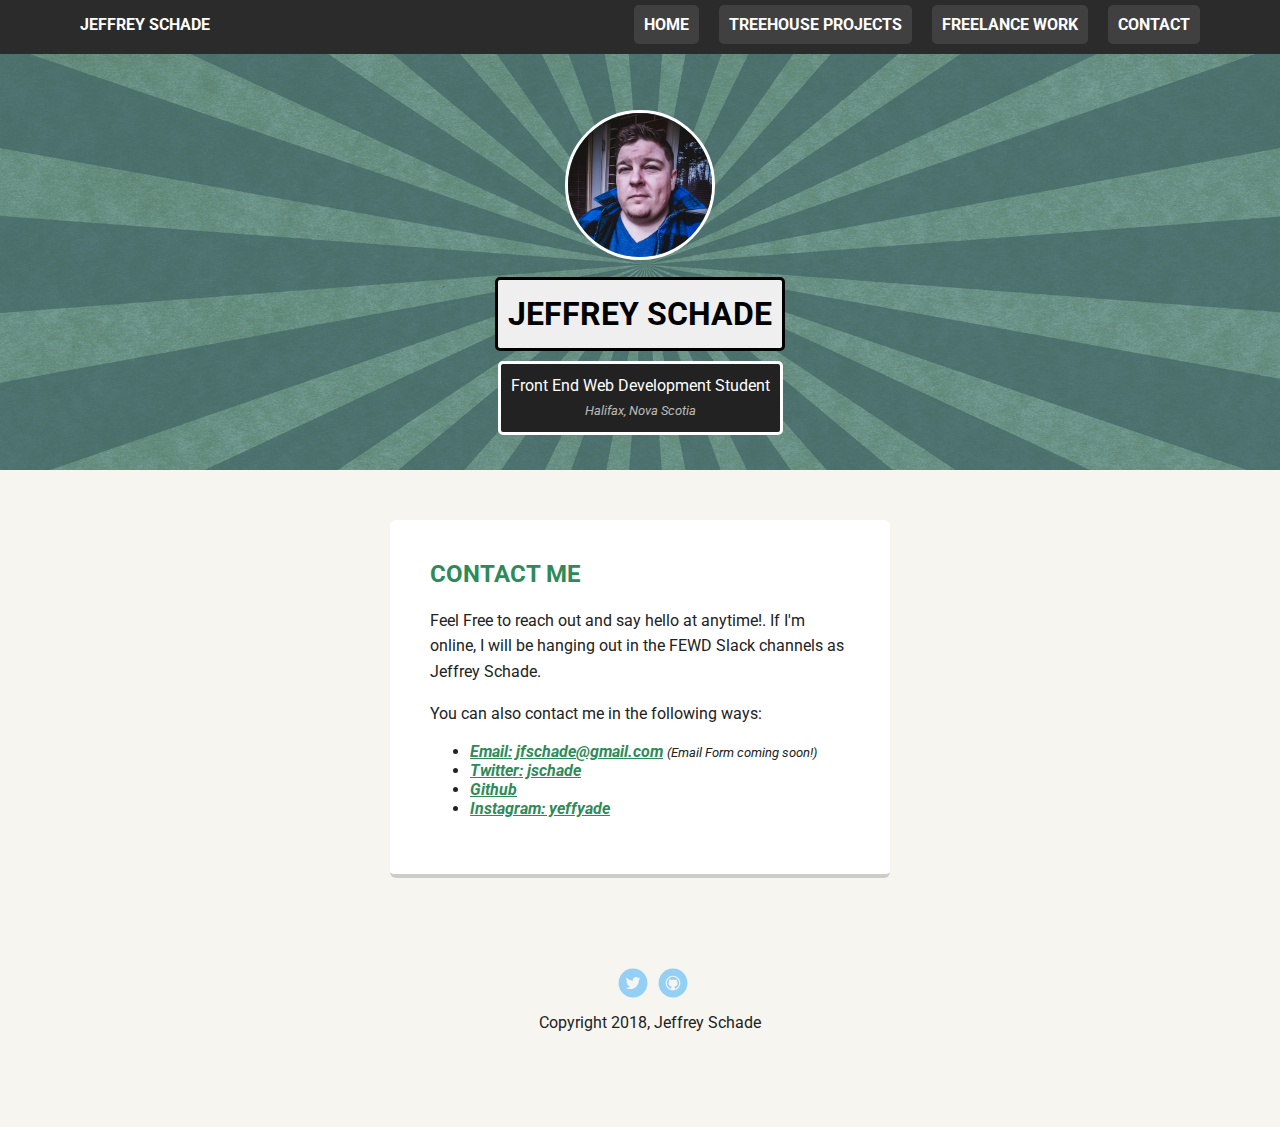
==== portfolio_update_v1/contact.html @ 706ff239 "Almost Done!" ====
<!DOCTYPE html>
<html lang="en">
<head>
  <meta charset="utf-8">
  <title>Jeffrey Schade's Profile</title>
  <meta name="viewport" content="width=device-width, initial-scale=1.0">
  <link rel="stylesheet" href="styles.css">
  <link href="https://fonts.googleapis.com/css?family=Muli%7CRoboto:400,300,500,700,900" rel="stylesheet">
  <link href="https://fonts.googleapis.com/css?family=Anton" rel="stylesheet"></head>
  <body>

    <div class="main-nav">
        <ul class="nav">
          <li class="name">Jeffrey Schade</li>
          <li><a href="index.html">Home</a></li>
          <li><a href="index.html#treehouseprojects">Treehouse Projects</a></li>
          <li><a href="freelance.html">Freelance Work</a></li>
          <li><a href="#">Contact</a></li>
        </ul>
    </div>

    <header>
      <img src="images/jeffrey.png" alt="Picture of Jeffrey Schade" class="profile-image">
      <h1 class="tag name">Jeffrey Schade</h1>
      <p class="tag location">Front End Web Development Student<br>
      <span class="headerCity"><em>Halifax, Nova Scotia</em></span>
      </p>
    </header>

    <main class="flex">
      <div class="card">
        <h2>Contact Me</h2>
        <p>Feel Free to reach out and say hello at anytime!. If I'm online, I will be hanging out in the FEWD Slack channels as Jeffrey Schade.</p>
        <p>You can also contact me in the following ways:</p>
        <ul>
          <li><a href="mailto:jfschade@gmail.com?Subject=Hey%20Jeffrey!">Email: jfschade@gmail.com</a> <small><em>(Email Form coming soon!)</em></small></li>
          <li><a href="http://www.twitter.com/jschade" target="_blank">Twitter: jschade</a></li>
          <li><a href="https://github.com/jschade" target="_blank">Github</a></li>
          <li><a href="http://www.instagram.com/yeffyade" target="_blank">Instagram: yeffyade</a></li>
    </div> 


    </main>
    <footer>
      <ul>
        <li><a href="https://twitter.com/jschade" class="social twitter" target="_blank">Twitter</a></li>
        <li><a href="https://github.com/jschade" class="social github" target="_blank">Github</a></li>
      </ul>
      <p class="copyright">Copyright 2018, Jeffrey Schade</p>
    </footer>
  </body>
  </html>
---- portfolio_update_v1/styles.css ----
/* Global Layout Set-up */
* { 
  box-sizing: border-box;
}
  
body {
  margin: 0;
  padding: 0;
  text-align: center;
  font-family: 'Roboto', sans-serif;
  color: #222;
  background: #f7f5f0;
}
/* Link Styles */

a {
  text-decoration: none;
  color: #000000;
}
a:hover {
  color: #6633ff;
}

h1 {
  text-transform: uppercase;	
}

h2 {
  color: seagreen;
  font-family: 'Roboto', sans-serif;
  text-transform: uppercase;

}

h3 {
	color: seagreen;
	text-transform: uppercase;
}

/* Section Styles */

.main-nav {
  font-family: 'Roboto', sans-serif;
  width: 100%;
  background: #2b2b2b;
  min-height: 30px;
  padding: 10px;
  position: fixed;
  text-align: center;
  color: white;
  text-transform: uppercase;

}
.nav {
  display: flex;
  justify-content: space-around;
  font-weight: 700;
  list-style-type: none;
  margin: 0 auto;
  padding: 0;
}

.nav .name {
    display: block;
    margin-right: auto;
    color: white;
}
.nav li {
  padding: 5px 10px 10px 10px;
}
.nav a {
  transition: all .5s;
  color: #fff;
  background-color: #404040;
  padding: 10px;
  border-radius: 5px;
}
.nav a:hover {
  color: seagreen;
  text-decoration-color: seagreen;
}

header {
  text-align: center;
  background: url('images/starburstBG.png') no-repeat top center ;
  background-size: cover;
  overflow: hidden;
  padding-top: 60px;

}

.headerCity {
  font-size: small;
  color: #BBB;
}

header {
  line-height: 1.5;
}
header .profile-image {
  margin-top: 50px;
  width: 150px;
  height: 150px;
  border-radius: 50%;
  border: 3px solid white;
  transition: all .5s;
}
header .profile-image:hover {
  transform: scale(1.2) rotate(360deg);
}
.tag {
  background-color: #efefef;
  color: black;
  padding: 10px;
  border-style: solid;
  border-radius: 5px;
  display: table;
  margin: 10px auto;
} 
.location {
  background-color: #222;
  color: #ffffff;
}
.card {
  margin: 30px;
  padding: 20px 40px 40px;
  max-width: 500px;
  text-align: left;
  background: #fff;
  border-bottom: 4px solid #ccc;
  border-radius: 6px;
  transition: all .5s;
}

.card a{
	color: seagreen;
	font-weight: bold;
	font-style: italic;
	text-decoration: underline;
}

.card a:hover{
	color: black;
}


.card:hover {
  border-color: seagreen;
}

.myprojects a{
	color: seagreen;
	font-weight: bold;
	text-decoration: underline;
}

.myprojects a:hover{
	color: black;
}

.graphicDesign {
	display: block;
	margin-left: auto;
	margin-right: auto;
	width: 40%;
}

.graphicDesign img {
	width: 100%;
	border-radius: 10px;
}

hr {
    border: 0;
    border-bottom: 1px dashed #ccc;
    background: #999;
}

ul.skills {
  padding: 0;
  text-align: center;
}

.skills li {
  border-radius: 6px;
  display: inline-block;
  background: #ff9904;
  color: white;
  padding: 5px 10px;
  margin: 2px;
}

.skills li:nth-child(odd) {
  background: #0399ff;
}

footer {
  width: 80%;
  min-height: 30px;
  padding: 20px 0 40px 20px;
}

footer .copyright {
  top: -8px;
  font-size: .75em;
}

footer ul {
  list-style-type: none;
  margin: 0;
  padding: 0;
}

footer ul li {
  display: inline-block;
}

a.social {
  display: inline-block;
  text-indent: -9999px;
  margin-left: 5px;
  width: 30px;
  height: 30px;
  background-size: 30px 30px;
  opacity: .4;
  transition: all .5s;
}
a.twitter {
  background-image: url(images/twitter.svg);
}
a.linkedin {
  background-image: url(images/linkedin.svg);
}
a.github {
  background-image: url(images/github.svg);
}
a.social:hover {
  opacity: 1;
}
.clearfix {
  clear: both;
}

/* Styles for larger screens */
@media screen and (min-width: 720px) {
  
  .flex {
      display: -ms-flexbox;      /* TWEENER - IE 10 */
      display: flex; 
      max-width: 1200px;
      -ms-flex-pack: distribute;
      justify-content: space-around;
      margin: 0 auto;
  }

  header {
    min-height: 470px;
  }

  .nav {
    max-width: 1200px;
    padding: 0 30px;
  }


  main {
    padding-top: 20px;
  }

  main p {
    line-height: 1.6em;
  }

  footer {
    font-size: 1.3em;
    max-width: 1200px;
    margin: 40px auto;
  }

}
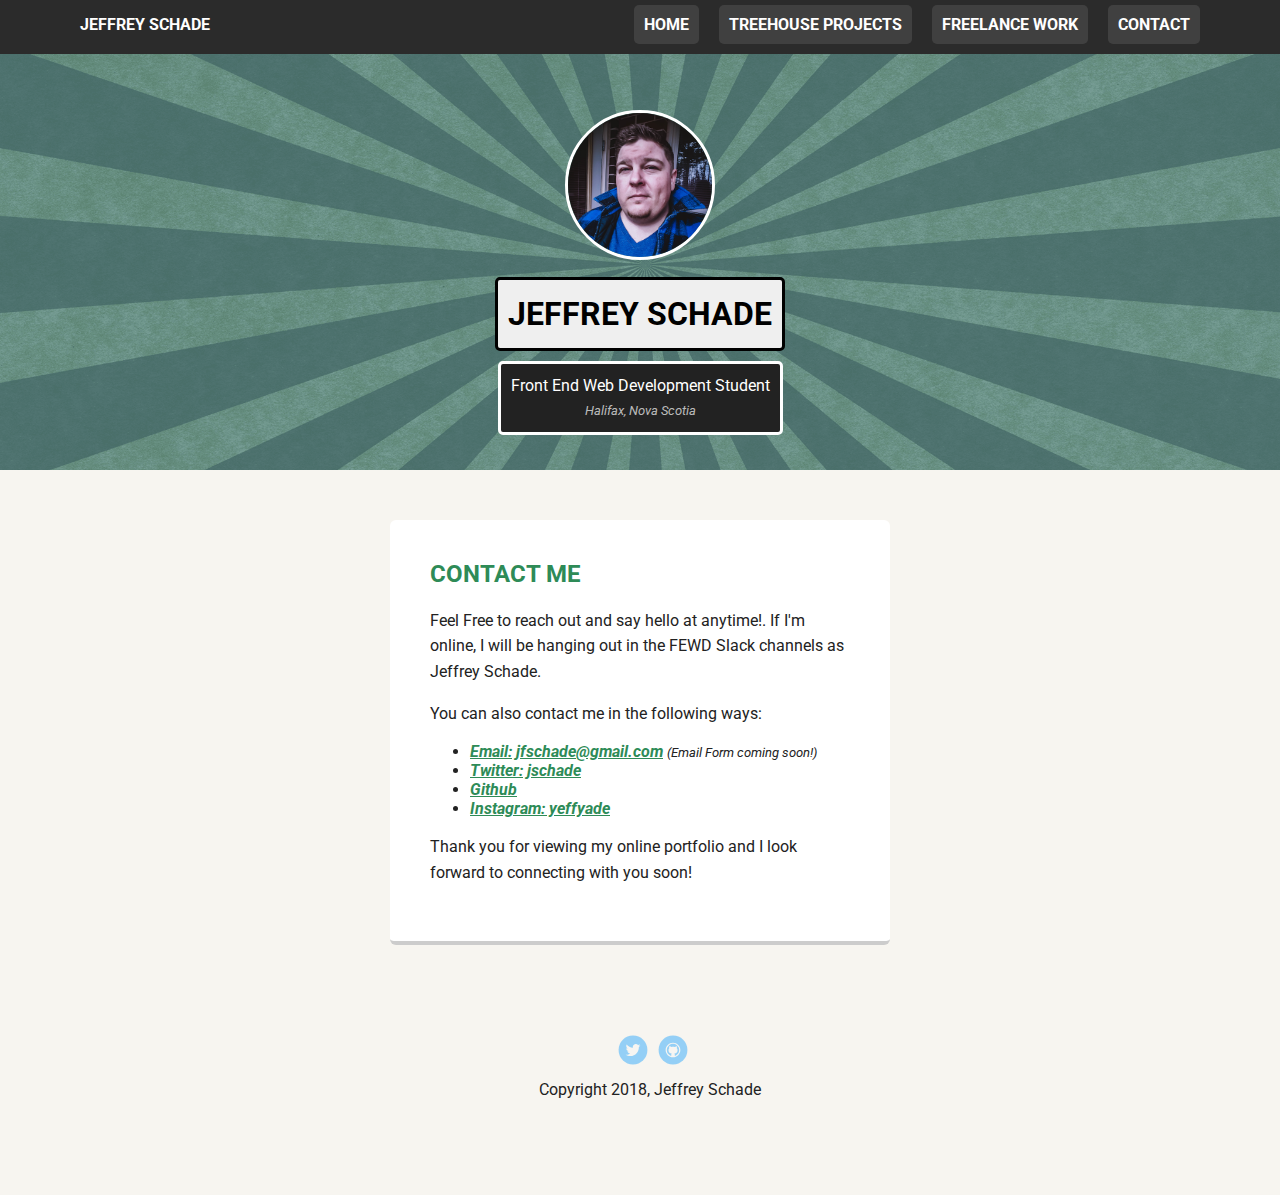
==== commit e5535648: "Finalizing" ====
--- a/portfolio_update_v1/contact.html
+++ b/portfolio_update_v1/contact.html
@@ -37,6 +37,8 @@
           <li><a href="http://www.twitter.com/jschade" target="_blank">Twitter: jschade</a></li>
           <li><a href="https://github.com/jschade" target="_blank">Github</a></li>
           <li><a href="http://www.instagram.com/yeffyade" target="_blank">Instagram: yeffyade</a></li>
+        </ul>
+        <p>Thank you for viewing my online portfolio and I look forward to connecting with you soon!</p>
     </div> 
 
 
--- a/portfolio_update_v1/styles.css
+++ b/portfolio_update_v1/styles.css
@@ -163,6 +163,7 @@
 	margin-left: auto;
 	margin-right: auto;
 	width: 40%;
+	text-align: center;
 }
 
 .graphicDesign img {
